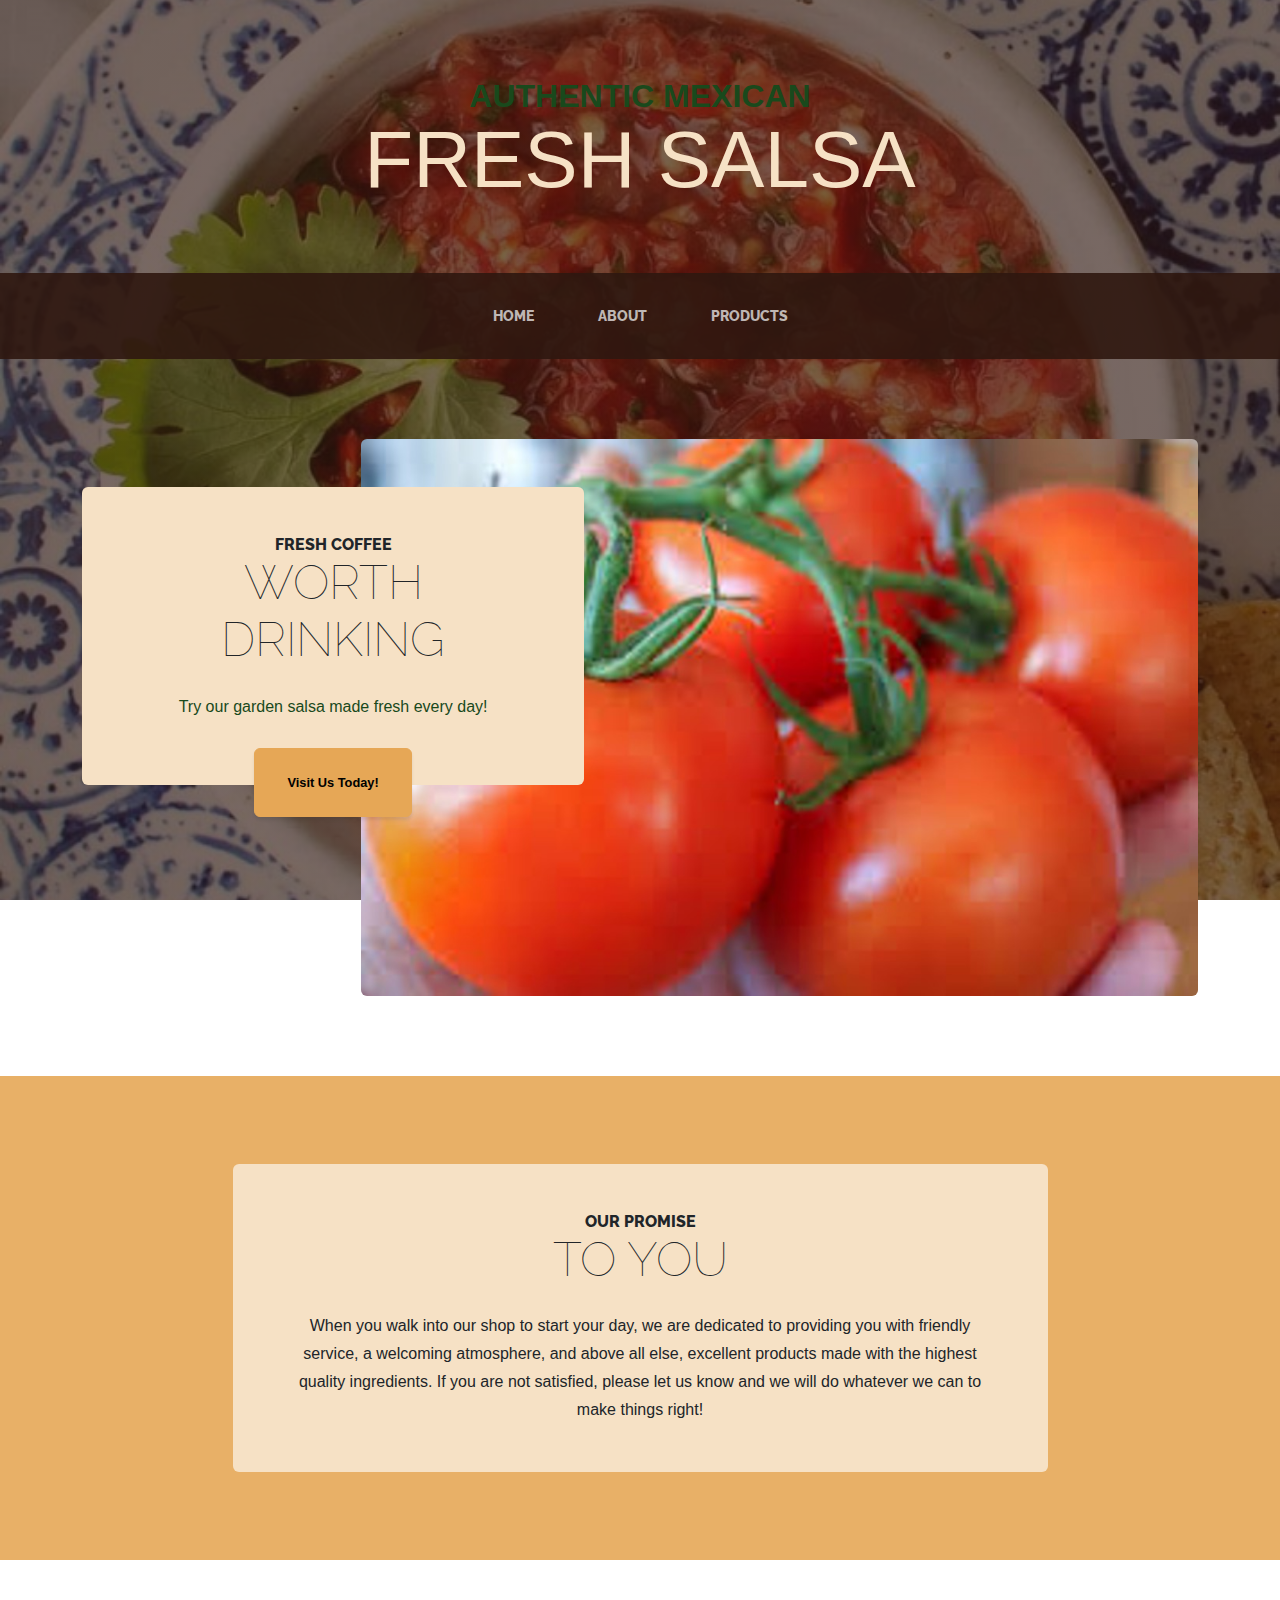
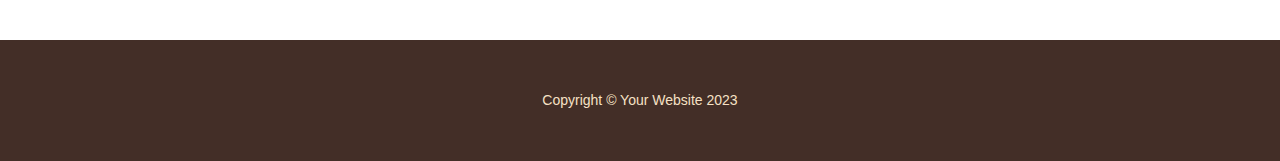
==== index.html @ 2f12c86d "Add files via upload" ====
<!DOCTYPE html>
<html lang="en">
    <head>
        <meta charset="utf-8" />
        <meta name="viewport" content="width=device-width, initial-scale=1, shrink-to-fit=no" />
        <meta name="description" content="" />
        <meta name="author" content="" />
        <title>Authentic Mexican</title>
        <link rel="icon" type="image/x-icon" href="assets/favicon.ico" />
        <!-- Google fonts-->
        <link href="https://fonts.googleapis.com/css?family=Raleway:100,100i,200,200i,300,300i,400,400i,500,500i,600,600i,700,700i,800,800i,900,900i" rel="stylesheet" />
        <link href="https://fonts.googleapis.com/css?family=Lora:400,400i,700,700i" rel="stylesheet" />
        <!-- Core theme CSS (includes Bootstrap)-->
        <link href="css/styles.css" rel="stylesheet" />
        <link rel="stylesheet" href="css/mystyles.css">
    </head>
    <body>
        <header>
            <h1 class="site-heading text-center text-faded d-none d-lg-block">
                <span class="site-heading-upper text-primary mb-3">Authentic Mexican</span>
                <span class="site-heading-lower">Fresh Salsa</span>
            </h1>
        </header>
        <!-- Navigation-->
        <nav class="navbar navbar-expand-lg navbar-dark py-lg-4" id="mainNav">
            <div class="container">
                <a class="navbar-brand text-uppercase fw-bold d-lg-none" href="index.html">Start Bootstrap</a>
                <button class="navbar-toggler" type="button" data-bs-toggle="collapse" data-bs-target="#navbarSupportedContent" aria-controls="navbarSupportedContent" aria-expanded="false" aria-label="Toggle navigation"><span class="navbar-toggler-icon"></span></button>
                <div class="collapse navbar-collapse" id="navbarSupportedContent">
                    <ul class="navbar-nav mx-auto">
                        <li class="nav-item px-lg-4"><a class="nav-link text-uppercase" href="index.html">Home</a></li>
                        <li class="nav-item px-lg-4"><a class="nav-link text-uppercase" href="index.html.html">About</a></li>
                        <li class="nav-item px-lg-4"><a class="nav-link text-uppercase" href="products.html">Products</a></li>
                        <!-- <li class="nav-item px-lg-4"><a class="nav-link text-uppercase" href="store.html">Store</a></li> -->
                    </ul>
                </div>
            </div>
        </nav>
        <section class="page-section clearfix">
            <div class="container">
                <div class="intro">
                    <img class="intro-img img-fluid mb-3 mb-lg-0 rounded" src="assets/img/intro.jpg" alt="..." />
                    <div class="intro-text left-0 text-center bg-faded p-5 rounded">
                        <h2 class="section-heading mb-4">
                            <span class="section-heading-upper">Fresh Coffee</span>
                            <span class="section-heading-lower">Worth Drinking</span>
                        </h2>
                        <p class="mb-3">Try our garden salsa made fresh every day!</p>
                        <div class="intro-button mx-auto"><a class="btn btn-primary btn-xl" href="#!">Visit Us Today!</a></div>
                    </div>
                </div>
            </div>
        </section>
        <section class="page-section cta">
            <div class="container">
                <div class="row">
                    <div class="col-xl-9 mx-auto">
                        <div class="cta-inner bg-faded text-center rounded">
                            <h2 class="section-heading mb-4">
                                <span class="section-heading-upper">Our Promise</span>
                                <span class="section-heading-lower">To You</span>
                            </h2>
                            <p class="mb-0">When you walk into our shop to start your day, we are dedicated to providing you with friendly service, a welcoming atmosphere, and above all else, excellent products made with the highest quality ingredients. If you are not satisfied, please let us know and we will do whatever we can to make things right!</p>
                        </div>
                    </div>
                </div>
            </div>
        </section>
        <footer class="footer text-faded text-center py-5">
            <div class="container"><p class="m-0 small">Copyright &copy; Your Website 2023</p></div>
        </footer>
        <!-- Bootstrap core JS-->
        <script src="https://cdn.jsdelivr.net/npm/bootstrap@5.2.3/dist/js/bootstrap.bundle.min.js"></script>
        <!-- Core theme JS-->
        <script src="js/scripts.js"></script>
    </body>
</html>
---- css/mystyles.css ----
body{
    font-family: Arial, Helvetica, sans-serif;
}
.site-heading-lower{
    font-family: Arial, Helvetica, sans-serif;
}
.mb-3{
    font-family: Arial, Helvetica, sans-serif;
    color: rgb(25, 73, 28) !important
}
.intro-text{
    box-shadow: 5px 5px 10px rgba (0, 0, 0, 0.5); 
}
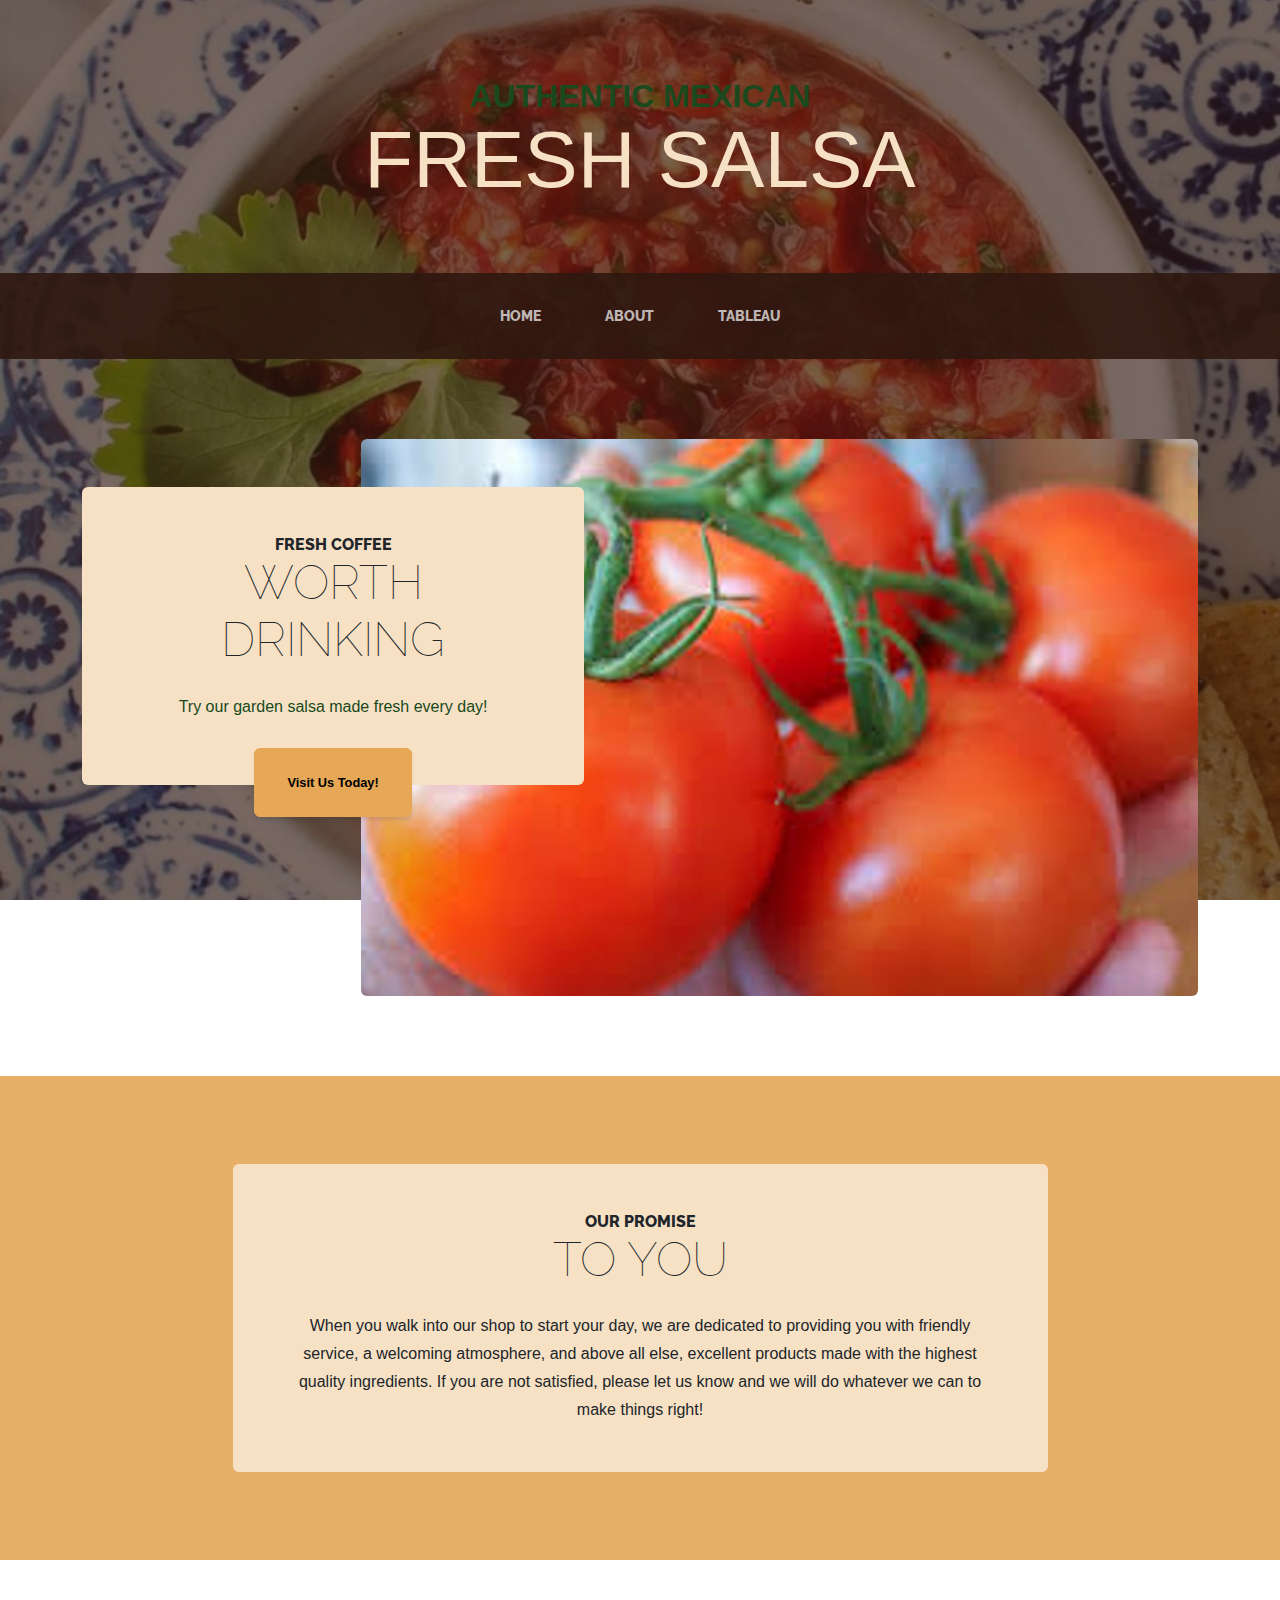
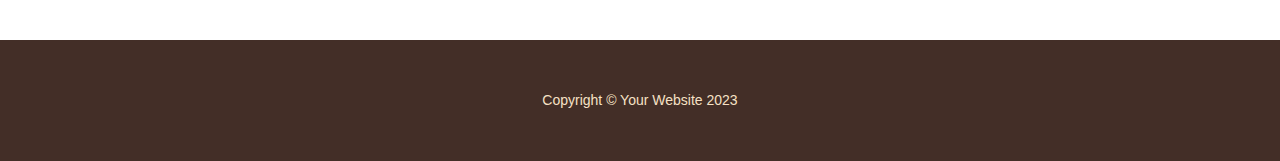
==== commit 74a56f30: "fix links" ====
--- a/index.html
+++ b/index.html
@@ -29,8 +29,8 @@
                 <div class="collapse navbar-collapse" id="navbarSupportedContent">
                     <ul class="navbar-nav mx-auto">
                         <li class="nav-item px-lg-4"><a class="nav-link text-uppercase" href="index.html">Home</a></li>
-                        <li class="nav-item px-lg-4"><a class="nav-link text-uppercase" href="index.html.html">About</a></li>
-                        <li class="nav-item px-lg-4"><a class="nav-link text-uppercase" href="products.html">Products</a></li>
+                        <li class="nav-item px-lg-4"><a class="nav-link text-uppercase" href="firstpage.html">About</a></li>
+                        <li class="nav-item px-lg-4"><a class="nav-link text-uppercase" href="tableau.html">Tableau</a></li>
                         <!-- <li class="nav-item px-lg-4"><a class="nav-link text-uppercase" href="store.html">Store</a></li> -->
                     </ul>
                 </div>
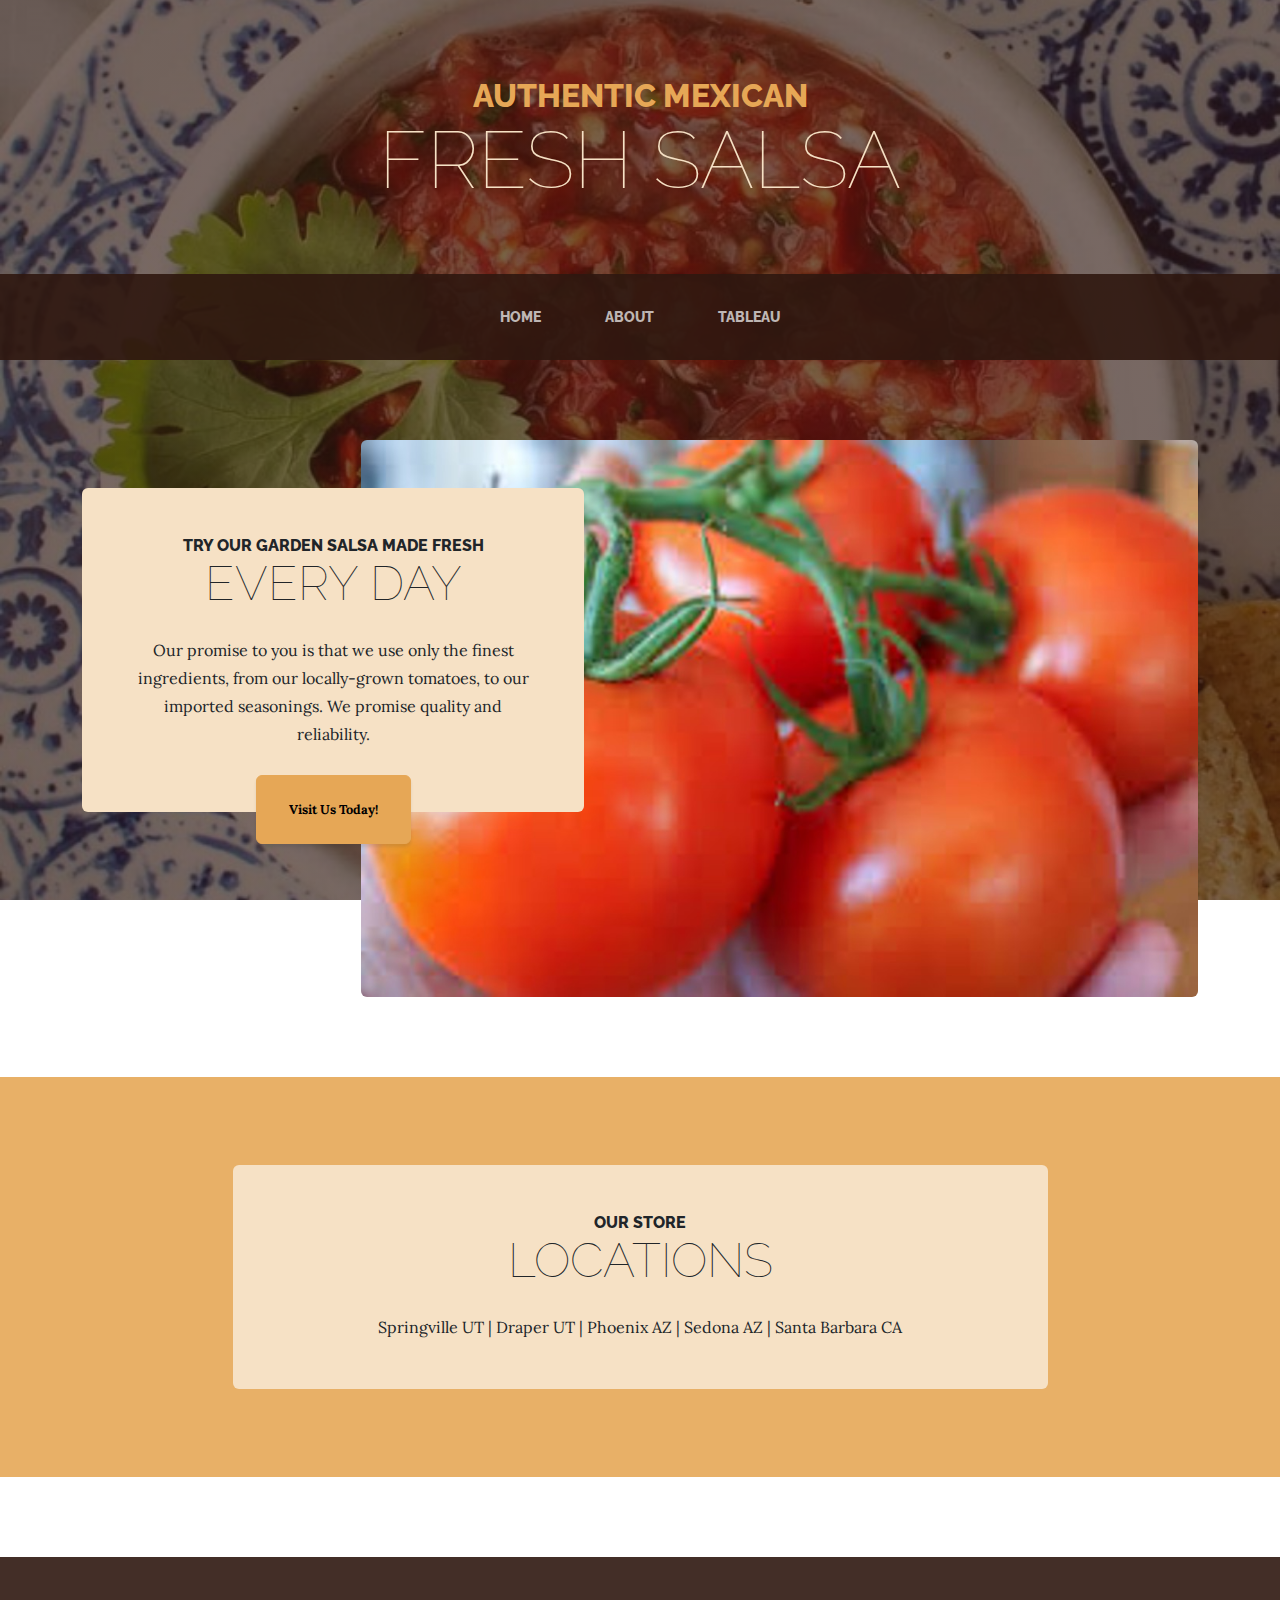
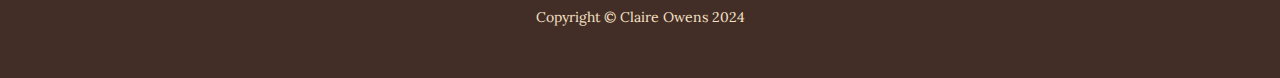
==== commit 57416dd0: "change in font" ====
--- a/index.html
+++ b/index.html
@@ -12,7 +12,6 @@
         <link href="https://fonts.googleapis.com/css?family=Lora:400,400i,700,700i" rel="stylesheet" />
         <!-- Core theme CSS (includes Bootstrap)-->
         <link href="css/styles.css" rel="stylesheet" />
-        <link rel="stylesheet" href="css/mystyles.css">
     </head>
     <body>
         <header>
@@ -42,10 +41,10 @@
                     <img class="intro-img img-fluid mb-3 mb-lg-0 rounded" src="assets/img/intro.jpg" alt="..." />
                     <div class="intro-text left-0 text-center bg-faded p-5 rounded">
                         <h2 class="section-heading mb-4">
-                            <span class="section-heading-upper">Fresh Coffee</span>
-                            <span class="section-heading-lower">Worth Drinking</span>
+                            <span class="section-heading-upper">Try our garden salsa made fresh</span>
+                            <span class="section-heading-lower">every day</span>
                         </h2>
-                        <p class="mb-3">Try our garden salsa made fresh every day!</p>
+                        <p class="mb-3">Our promise to you is that we use only the finest ingredients, from our locally-grown tomatoes, to our imported seasonings. We promise quality and reliability.</p>
                         <div class="intro-button mx-auto"><a class="btn btn-primary btn-xl" href="#!">Visit Us Today!</a></div>
                     </div>
                 </div>
@@ -57,17 +56,18 @@
                     <div class="col-xl-9 mx-auto">
                         <div class="cta-inner bg-faded text-center rounded">
                             <h2 class="section-heading mb-4">
-                                <span class="section-heading-upper">Our Promise</span>
-                                <span class="section-heading-lower">To You</span>
+                                <span class="section-heading-upper">Our Store</span>
+                                <span class="section-heading-lower">Locations</span>
                             </h2>
-                            <p class="mb-0">When you walk into our shop to start your day, we are dedicated to providing you with friendly service, a welcoming atmosphere, and above all else, excellent products made with the highest quality ingredients. If you are not satisfied, please let us know and we will do whatever we can to make things right!</p>
+                            <p class="mb-0">Springville UT | Draper UT | Phoenix AZ | Sedona AZ | Santa Barbara CA
+                            </p>
                         </div>
                     </div>
                 </div>
             </div>
         </section>
         <footer class="footer text-faded text-center py-5">
-            <div class="container"><p class="m-0 small">Copyright &copy; Your Website 2023</p></div>
+            <div class="container"><p class="m-0 small">Copyright &copy; Claire Owens 2024</p></div>
         </footer>
         <!-- Bootstrap core JS-->
         <script src="https://cdn.jsdelivr.net/npm/bootstrap@5.2.3/dist/js/bootstrap.bundle.min.js"></script>
